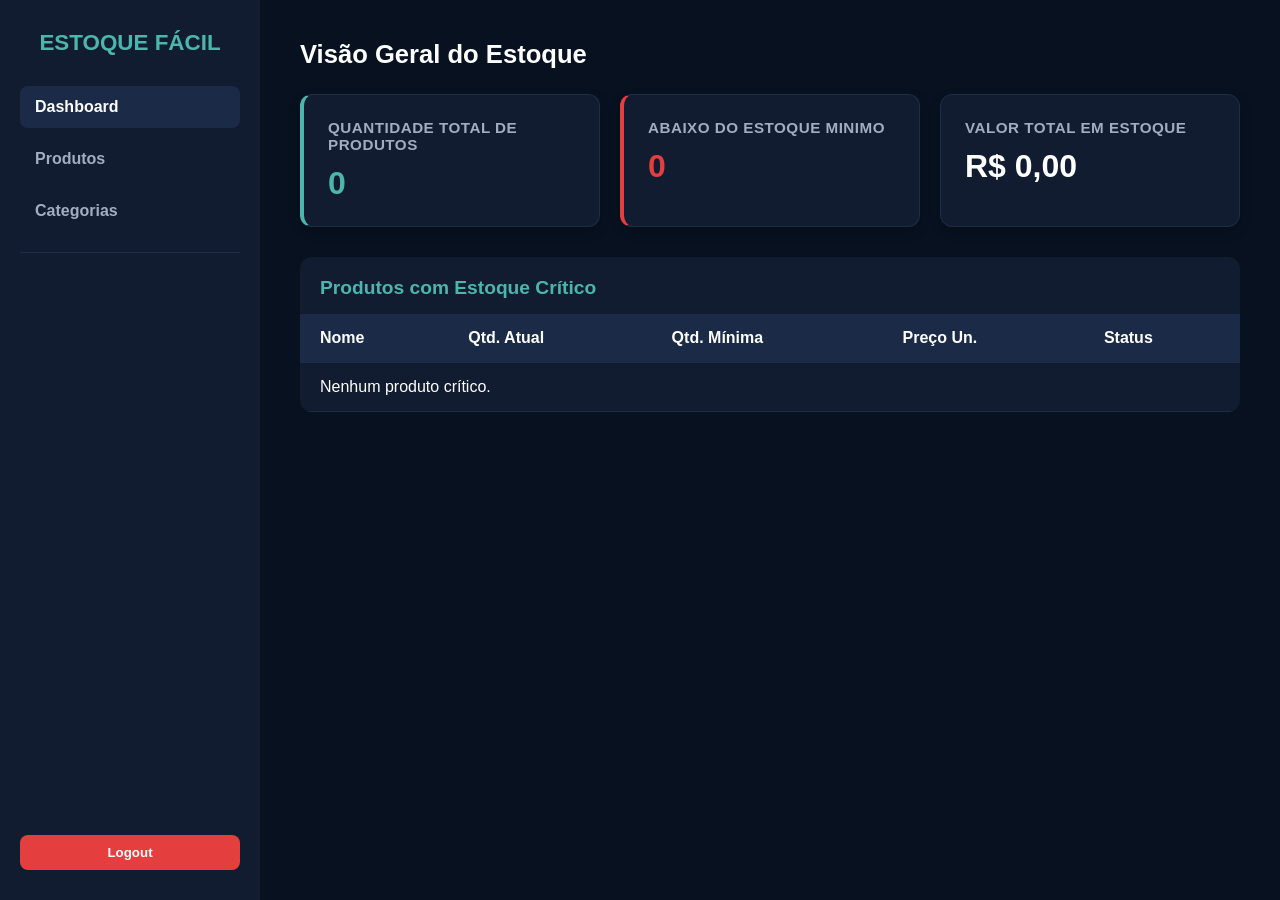
==== index.html @ 3bd20e6b "Add files via upload" ====
<!DOCTYPE html>
<!-- Dashboard com indicadores gerais e produtos em estoque crítico. -->
<html lang="pt-br">

<head>
    <meta charset="UTF-8">
    <meta name="viewport" content="width=device-width, initial-scale=1.0">
    <title>Sistema de Estoque</title>
    <link rel="stylesheet" href="./src/styles/index.css">
</head>

<body>
    <!-- ===== BARRA LATERAL / MENU ===== -->
    <aside class="menu-soso">
        <h2 class="h2so">ESTOQUE FÁCIL</h2>
        <nav class="nav-lateral">
            <a class="btn-nav active" href="./index.html">Dashboard</a>
            <a class="btn-nav" href="./src/pages/produtos.html">Produtos</a>
            <a class="btn-nav" href="./src/pages/categorias.html">Categorias</a>
        </nav>
        <hr class="divisor-menu">
        <button class="btn-sair" onclick="alert('Sessão encerrada.')">Logout</button>
    </aside>

    <!-- ===== CONTEÚDO PRINCIPAL ===== -->
    <main class="conteudo-principal">

        <!-- VISÃO DASHBOARD -->
        <section id="viewDashboard" class="pagina-view active">
            <h1 class="titulo-dashboard">Visão  Geral do Estoque</h1>

            <!-- CARDS  -->
            <div class="cards-grid">
                <div class="card-dash sucesso">
                    <h3>Quantidade Total de Produtos</h3>
                    <div class="valor-destaque" id="totalProdutos">0</div>
                </div>

                <!-- Ajustada a classe para 'card-dash alerta' -->
                <div class="card-dash alerta">
                    <h3>Abaixo do Estoque Minimo</h3>
                    <div class="valor-destaque" id="qtdAbaixoMinimo">0</div>
                </div>

                <div class="card-dash">
                    <h3>Valor Total em Estoque</h3>
                    <div class="valor-destaque" id="valorTotalEstoque">R$ 0,00</div>
                </div>
            </div>

            <!-- TABELA DE PRODUTOS CRÍTICOS -->
            <div class="tabela-section">
                <header class="acoes-header" style="padding: 20px 20px 0 20px; margin-bottom: 15px;">
                    <h2 style="font-size: 1.2rem; color: #4db6ac;">Produtos com Estoque Crítico</h2>
                </header>
                <table class="tabela-estoque">
                    <thead>
                        <tr class="cadastrar">
                            <th>Nome</th>
                            <th>Qtd. Atual</th>
                            <th>Qtd. Mínima</th>
                            <th>Preço Un.</th>
                            <th>Status</th>
                        </tr>
                    </thead>
                    <tbody id="tabelaCriticosBody">
                        <!-- Itens no JavaScript -->
                    </tbody>
                </table>
            </div>
        </section>


        <!-- Lógica do Sistema -->
        <script src="./src/scripts/index.js"></script>
</body>

</html>
---- src/styles/index.css ----
/* Define o layout visual do dashboard, do menu lateral e dos indicadores. */
/* ===== RESET E ESTILOS GERAIS ===== */
* {
    margin: 0;
    padding: 0;
    box-sizing: border-box;
    font-family: 'Segoe UI', Tahoma, Geneva, Verdana, sans-serif;
}

body {
    display: flex;
    background: #081120;
    color: #ffffff;
    min-height: 100vh;
}

/* ===== BARRA LATERAL / MENU ===== */
.menu-soso {
    width: 260px;
    background: #111c30;
    padding: 30px 20px;
    display: flex;
    flex-direction: column;
    flex-shrink: 0;
}

.h2so {
    margin-bottom: 30px;
    color: #4db6ac;
    font-size: 1.4rem;
    text-align: center;
}

.nav-lateral {
    display: flex;
    flex-direction: column;
    gap: 10px;
}

.btn-nav {
    background: transparent;
    color: #a0aec0;
    border: none;
    border-radius: 8px;
    padding: 12px 15px;
    text-align: left;
    font-weight: 600;
    cursor: pointer; 
    transition: all 0.2s ease;
    width: 100%;
    text-decoration: none;
}

.btn-nav:hover, .btn-nav.active {
    background: #1a2a47;
    color: #ffffff;
}

.divisor-menu {
    border: 0;
    height: 1px;
    background: #1e2d4a;
    margin: 20px 0;
}

.btn-sair {
    margin-top: auto;
    background: #e53e3e;
    color: white;
    border: none;
    border-radius: 8px;
    padding: 10px;
    cursor: pointer;
    font-weight: bold;
    transition: background 0.2s;
}

.btn-sair:hover {
    background: #c53030;
}

/* ===== CONTEÚDO PRINCIPAL E TELAS ===== */
.conteudo-principal {
    flex: 1;
    padding: 40px;
}

.titulo-dashboard {
    margin-bottom: 25px;
    font-size: 1.6rem;
    color: #ffffff;
}

.pagina-view {
    display: none;
}

.pagina-view.active {
    display: block;
}

/* ===== CARDS DO DASHBOARD ===== */
.cards-grid {
    display: grid;
    grid-template-columns: repeat(auto-fit, minmax(280px, 1fr));
    gap: 20px;
    margin-bottom: 30px;
}

.card-dash {
    background: #111c30;
    border: 1px solid #1e2d4a;
    border-radius: 12px;
    padding: 24px;
    display: flex;
    flex-direction: column;
    gap: 12px;
    box-shadow: 0 4px 12px rgba(0, 0, 0, 0.2);
}

.card-dash h3 {
    font-size: 0.95rem;
    color: #a0aec0;
    font-weight: 600;
    text-transform: uppercase;
    letter-spacing: 0.5px;
}

.card-dash .valor-destaque {
    font-size: 2rem;
    font-weight: bold;
    color: #ffffff;
}

/* Estado do Card de Sucesso */
.card-dash.sucesso {
    border-left: 4px solid #4db6ac;
}

.card-dash.sucesso .valor-destaque {
    color: #4db6ac;
}

/* Estado do Card de Alerta (Corrigido o bloco de propriedades duplicadas) */
.card-dash.alerta {
    border-left: 4px solid #e53e3e;
}

.card-dash.alerta .valor-destaque {
    color: #e53e3e;
}

/* ===== AÇÕES E BUSCA ===== */
.acoes-header {
    display: flex;
    justify-content: space-between;
    align-items: center;
    margin-bottom: 25px;
}

.box-busca {
    display: flex;
    gap: 10px;
}

.buscar-produto {
    border-radius: 8px;
    padding: 10px 15px;
    border: 1px solid #1e2d4a;
    background: #111c30;
    color: white;
    outline: none;
}

.soso-bus, .soso-sal {
    background-color: #5f9ea0;
    color: white;
    padding: 10px 20px;
    border: none;
    border-radius: 8px;
    font-weight: bold;
    cursor: pointer;
    transition: opacity 0.2s;
}

.soso-bus:hover, .soso-sal:hover {
    opacity: 0.9;
}

/* ===== TABELAS DE DADOS ===== */
.tabela-section {
    background: #111c30;
    border-radius: 12px;
    overflow: hidden;
}

.tabela-estoque {
    width: 100%;
    border-collapse: collapse;
    text-align: left;
}

.cadastrar {
    background-color: #1b2a47;
}

.tabela-estoque th, .tabela-estoque td {
    padding: 15px 20px;
    border-bottom: 1px solid #1e2d4a;
}

.tabela-estoque tbody tr:hover {
    background-color: #16243d;
}

.btn-excluir {
    background: #e53e3e;
    color: white;
    border: none;
    padding: 6px 12px;
    border-radius: 6px;
    cursor: pointer;
    transition: background 0.2s;
}

.btn-excluir:hover {
    background: #c53030;
}
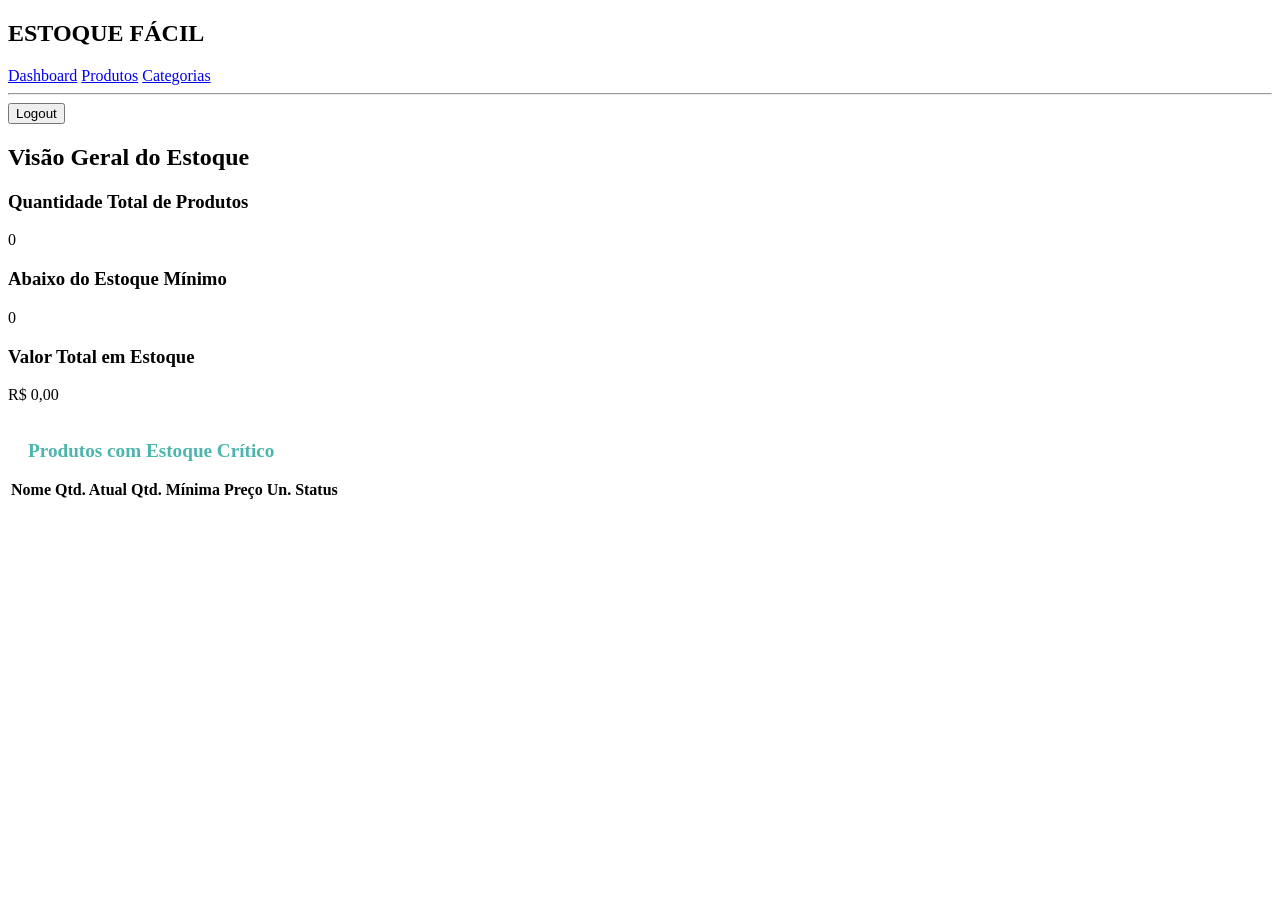
==== commit 8babdd65: "Add files via upload" ====
--- a/index.html
+++ b/index.html
@@ -1,16 +1,12 @@
 <!DOCTYPE html>
-<!-- Dashboard com indicadores gerais e produtos em estoque crítico. -->
-<html lang="pt-br">
-
+<html lang="pt-BR">
 <head>
     <meta charset="UTF-8">
     <meta name="viewport" content="width=device-width, initial-scale=1.0">
-    <title>Sistema de Estoque</title>
+    <title>Estoque Fácil | Dashboard</title>
     <link rel="stylesheet" href="./src/styles/index.css">
 </head>
-
 <body>
-    <!-- ===== BARRA LATERAL / MENU ===== -->
     <aside class="menu-soso">
         <h2 class="h2so">ESTOQUE FÁCIL</h2>
         <nav class="nav-lateral">
@@ -19,26 +15,21 @@
             <a class="btn-nav" href="./src/pages/categorias.html">Categorias</a>
         </nav>
         <hr class="divisor-menu">
-        <button class="btn-sair" onclick="alert('Sessão encerrada.')">Logout</button>
+        <button class="btn-sair" type="button" onclick="alert('Sessão encerrada.')">Logout</button>
     </aside>
 
-    <!-- ===== CONTEÚDO PRINCIPAL ===== -->
     <main class="conteudo-principal">
+        <section id="viewDashboard" class="pagina-view active">
+            <h1 class="titulo-dashboard">Visão Geral do Estoque</h1>
 
-        <!-- VISÃO DASHBOARD -->
-        <section id="viewDashboard" class="pagina-view active">
-            <h1 class="titulo-dashboard">Visão  Geral do Estoque</h1>
-
-            <!-- CARDS  -->
             <div class="cards-grid">
                 <div class="card-dash sucesso">
                     <h3>Quantidade Total de Produtos</h3>
                     <div class="valor-destaque" id="totalProdutos">0</div>
                 </div>
 
-                <!-- Ajustada a classe para 'card-dash alerta' -->
                 <div class="card-dash alerta">
-                    <h3>Abaixo do Estoque Minimo</h3>
+                    <h3>Abaixo do Estoque Mínimo</h3>
                     <div class="valor-destaque" id="qtdAbaixoMinimo">0</div>
                 </div>
 
@@ -48,7 +39,6 @@
                 </div>
             </div>
 
-            <!-- TABELA DE PRODUTOS CRÍTICOS -->
             <div class="tabela-section">
                 <header class="acoes-header" style="padding: 20px 20px 0 20px; margin-bottom: 15px;">
                     <h2 style="font-size: 1.2rem; color: #4db6ac;">Produtos com Estoque Crítico</h2>
@@ -63,16 +53,12 @@
                             <th>Status</th>
                         </tr>
                     </thead>
-                    <tbody id="tabelaCriticosBody">
-                        <!-- Itens no JavaScript -->
-                    </tbody>
+                    <tbody id="tabelaCriticosBody"></tbody>
                 </table>
             </div>
         </section>
+    </main>
 
-
-        <!-- Lógica do Sistema -->
-        <script src="./src/scripts/index.js"></script>
+    <script src="./src/scripts/index.js"></script>
 </body>
-
-</html>+</html>
